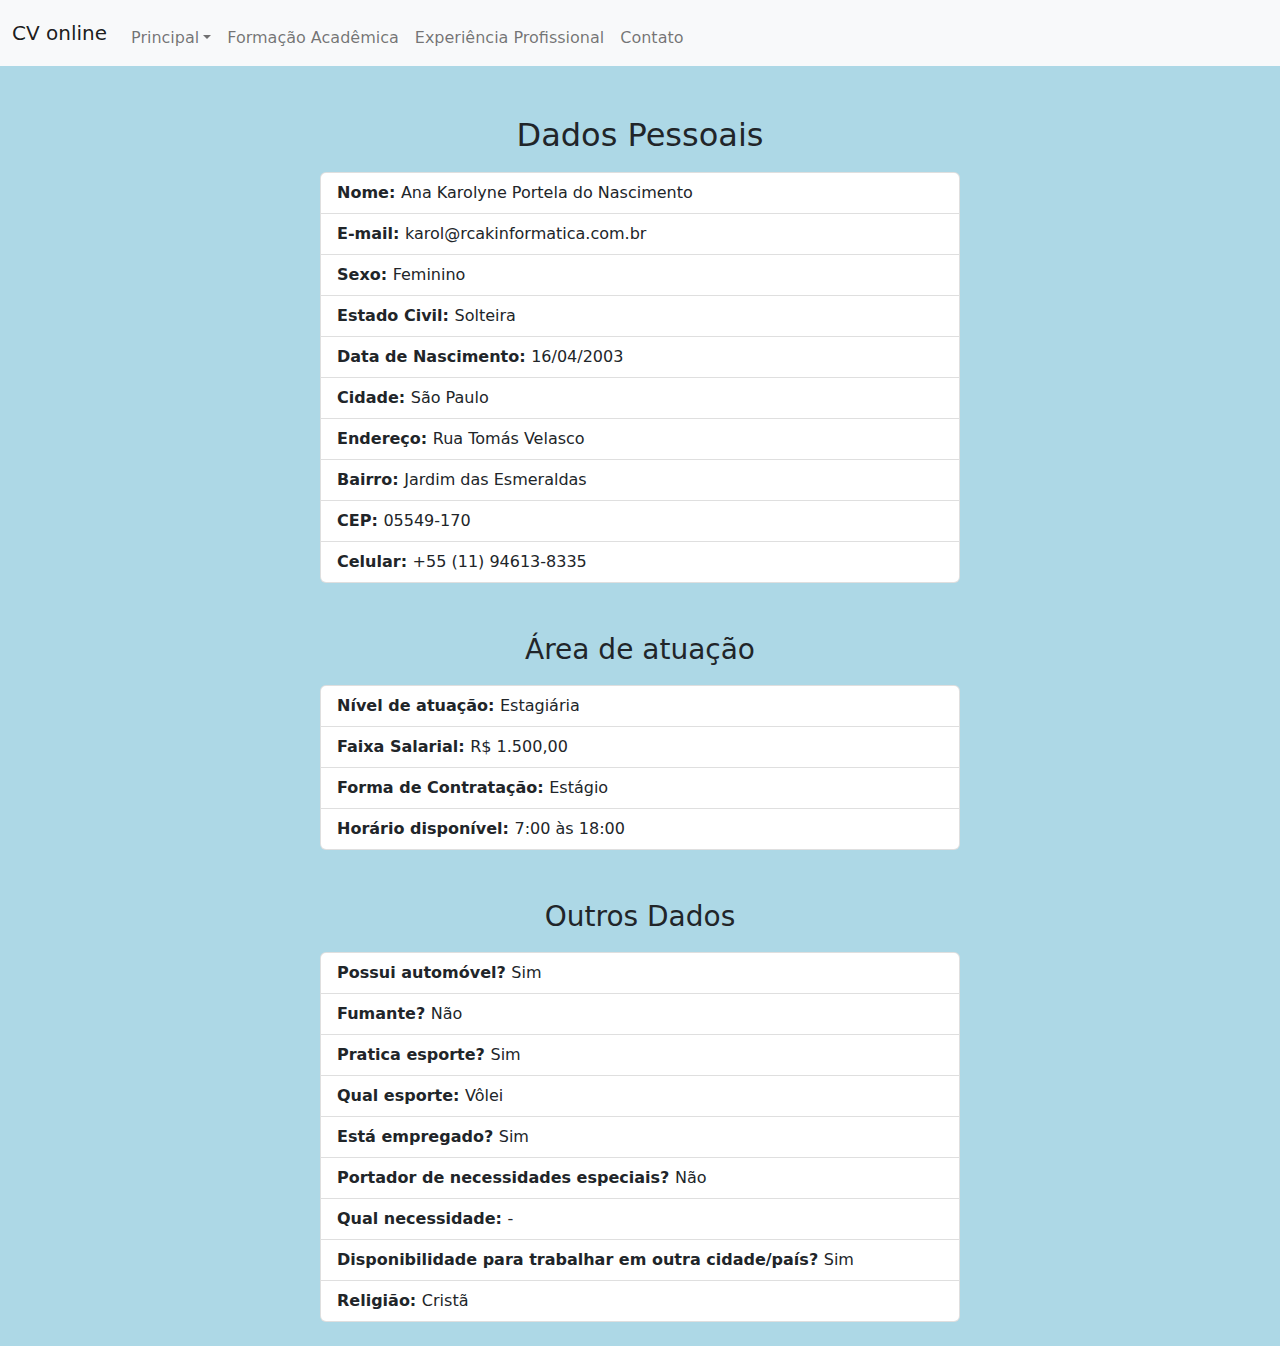
==== index.html @ a2177353 "First" ====
<!DOCTYPE html>
<html lang="pt">
<head>
  <meta charset="UTF-8">
  <meta http-equiv="X-UA-Compatible" content="IE=edge">
  <meta name="viewport" content="width=device-width, initial-scale=1.0">
  <link href="bootstrap/css/bootstrap.min.css" rel="stylesheet">
  <link href="bootstrap/css/style.css" rel="stylesheet" type="text/css">
  <title>Portfólio Pessoal</title>
</head>
<body>
    <!-- navbar para links das páginas -->
    <nav class="navbar navbar-expand-lg bg-light">
        <div class="container-fluid">
            <a class="navbar-brand" href="#">CV online</a>
            <button class="navbar-toggler" type="button" data-bs-toggle="collapse" data-bs-target="#navbarNavDropdown" aria-controls="navbarNavDropdown" aria-expanded="false" aria-label="Toggle navigation">
                <span class="navbar-toggler-icon"></span>
            </button>
            <div class="collapse navbar-collapse" id="navbarNavDropdown">
                <ul class="navbar-nav">
                    <li class="nav-item dropdown">
                        <a class="nav-link dropdown-toggle" href="#" role="button" data-bs-toggle="dropdown" aria-expanded="false">Principal</a>
                        <ul class="dropdown-menu">
                            <li><a class="dropdown-item" href="#dadospessoais">Dados Pessoais</a></li>
                            <li><a class="dropdown-item" href="#atuacao">Área de Atuação</a></li>
                            <li><a class="dropdown-item" href="#outrosdados">Outros Dados</a></li>
                        </ul>
                    </li>
                    <li class="nav-item">
                        <a class="nav-link" href="formacao.html">Formação Acadêmica</a>
                    </li>
                    <li class="nav-item">
                        <a class="nav-link" href="experiencia.html">Experiência Profissional</a>
                    </li>
                    <li class="nav-item">
                        <a class="nav-link" href="contato.html">Contato</a>
                    </li>
                </ul>
            </div>
        </div>
    </nav>

    <section id="dadospessoais" class="dadospessoais">
        <h2>Dados Pessoais</h2>
        <ul class="list-group col-md-6">
            <li class="list-group-item"><b>Nome: </b>Ana Karolyne Portela do Nascimento</li>
            <li class="list-group-item"><b>E-mail: </b>karol@rcakinformatica.com.br</li>
            <li class="list-group-item"><b>Sexo: </b>Feminino</li>
            <li class="list-group-item"><b>Estado Civil: </b>Solteira</li>
            <li class="list-group-item"><b>Data de Nascimento: </b>16/04/2003</li>
            <li class="list-group-item"><b>Cidade: </b>São Paulo</li>
            <li class="list-group-item"><b>Endereço: </b>Rua Tomás Velasco</li>
            <li class="list-group-item"><b>Bairro: </b>Jardim das Esmeraldas</li>
            <li class="list-group-item"><b>CEP: </b>05549-170</li>
            <li class="list-group-item"><b>Celular: </b>+55 (11) 94613-8335</li>
        </ul>         
    </section>

    <section id="atuacao" class="atuacao">
        <h3>Área de atuação</h3>
        <ul class="list-group col-md-6">
             <li class="list-group-item"><b>Nível de atuação: </b>Estagiária</li>
             <li class="list-group-item"><b>Faixa Salarial: </b>R$ 1.500,00</li>
             <li class="list-group-item"><b>Forma de Contratação: </b>Estágio</li>
             <li class="list-group-item"><b>Horário disponível: </b>7:00 às 18:00</li>
        </ul>         
    </section>

    <section id="outrosdados" class="outrosdados">
        <h3>Outros Dados</h3>
        <ul class="list-group col-md-6">
            <li class="list-group-item"><b>Possui automóvel? </b>Sim</li>
            <li class="list-group-item"><b>Fumante? </b>Não</li>
            <li class="list-group-item"><b>Pratica esporte? </b>Sim</li>
            <li class="list-group-item"><b>Qual esporte: </b>Vôlei</li>
            <li class="list-group-item"><b>Está empregado? </b>Sim</li>
            <li class="list-group-item"><b>Portador de necessidades especiais? </b>Não</li>
            <li class="list-group-item"><b>Qual necessidade: </b>-</li>
            <li class="list-group-item"><b>Disponibilidade para trabalhar em outra cidade/país? </b>Sim</li>
            <li class="list-group-item"><b>Religião: </b>Cristã</li>
        </ul>         
    </section>

    <br>

    <script src="bootstrap/js/bootstrap.bundle.min.js"></script>
</body>
</html>
---- bootstrap/css/style.css ----
section {
	display: flex;
	align-items: center;
	flex-direction: column;
}

body {
	background-color: #ADD8E6;
}

h2, h3 {
	margin-top: 50px;
}

ul {
	margin-top: 10px;
}

label {
    width: 50px;
}

form {
	display: flex;
	align-items: center;
	flex-direction: column;
	box-shadow: 5px 5px 5px 3px gray;
	border-radius: 20px;
	background-color: white;
    padding: 1em;
    border: 1px solid #CCC;
}

input, textarea {
    width: 350px;
	margin-bottom: 15px;
    border: 1px solid #999;
	border-radius: 5px;
    box-sizing: border-box;
}
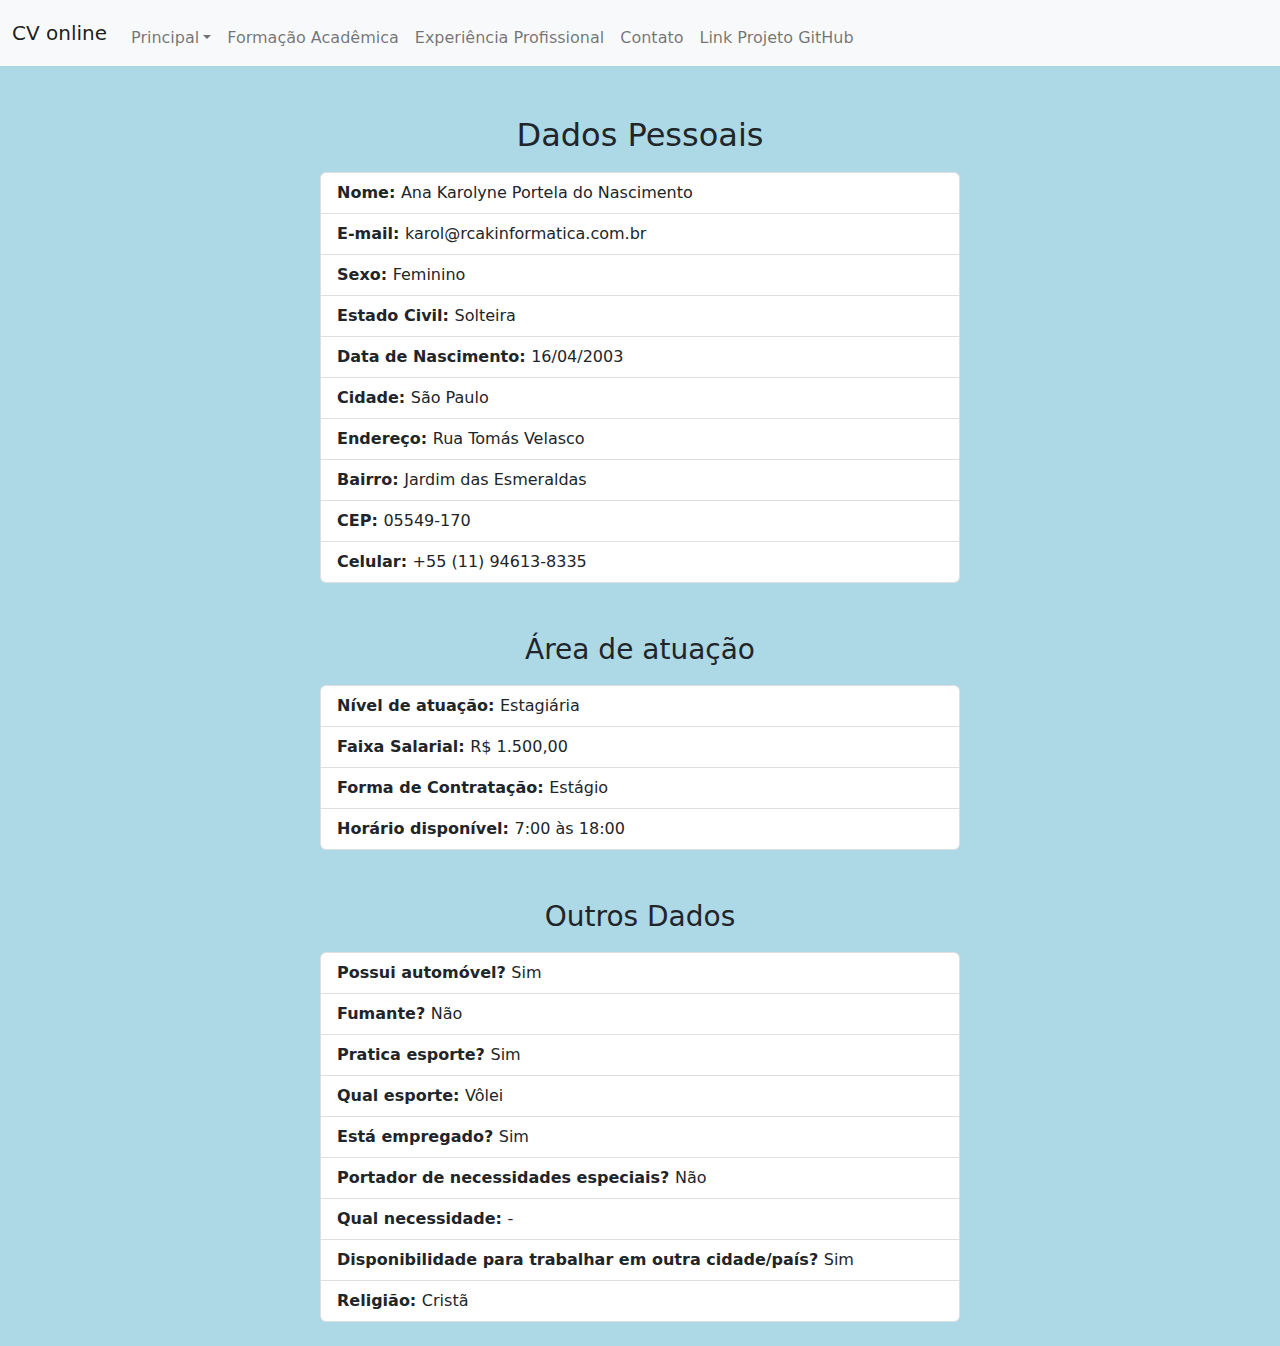
==== commit ba311c8a: "First" ====
--- a/index.html
+++ b/index.html
@@ -34,6 +34,9 @@
                     </li>
                     <li class="nav-item">
                         <a class="nav-link" href="contato.html">Contato</a>
+                    </li>
+                    <li class="nav-item">
+                        <a class="nav-link" href="https://github.com/Karol-Portela/Portifolio_Projeto.git" target="_blank">Link Projeto GitHub</a>
                     </li>
                 </ul>
             </div>
